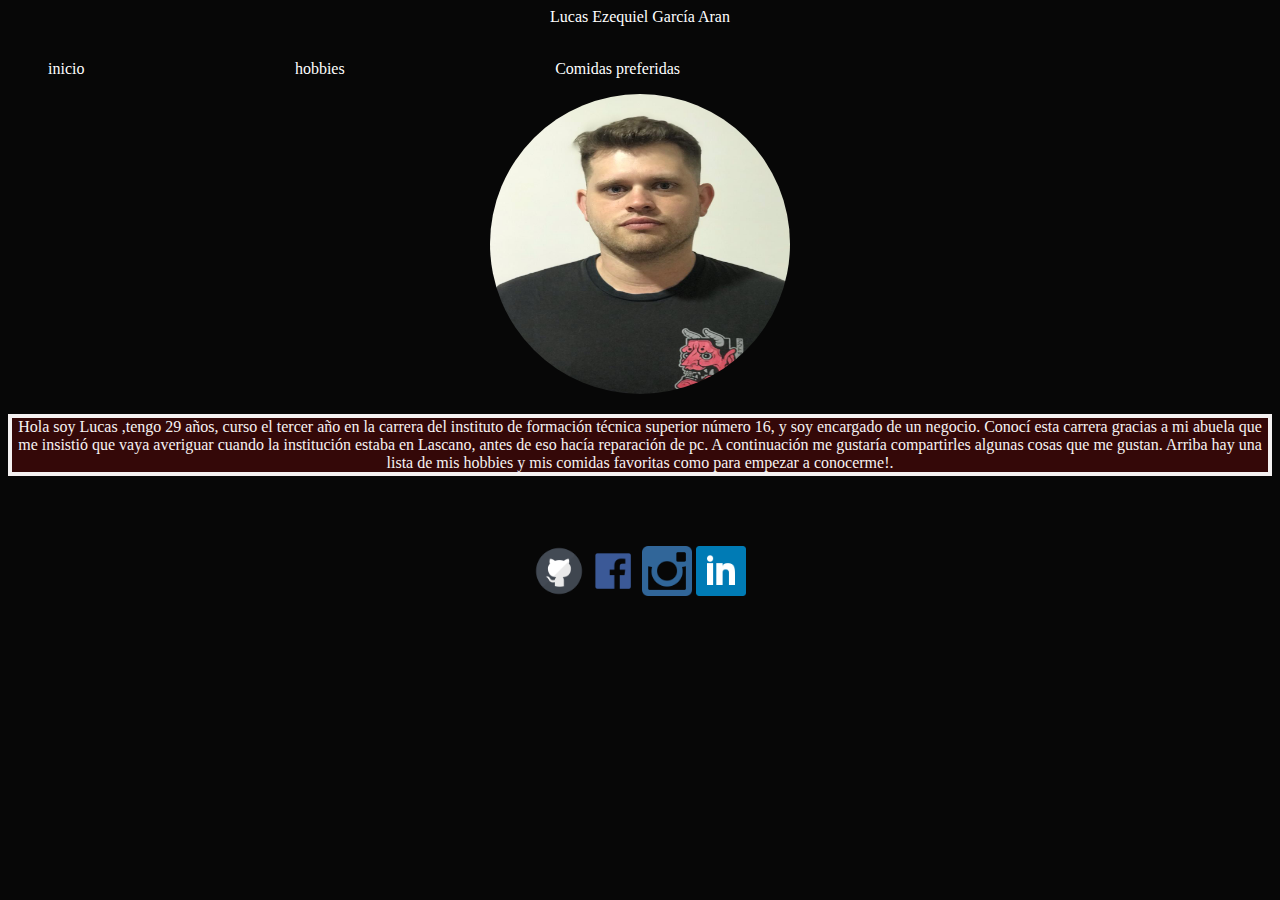
==== index.html @ 84030560 "Segundo commit commit eliminacion de carpeta" ====
<!DOCTYPE html>
<html lang="en">
<head>
    <meta charset="UTF-8">
    <meta name="viewport" content="width=device-width, initial-scale=1.0">
    <link rel="stylesheet" href="style.css">
    <title>Presentación</title>
</head>
<body>
    <header>Lucas Ezequiel García Aran</header><br>
    <div class="Principio">
   
    
    <div class="menu">
        <nav>
            
            <ul>
            

                <li><a href="#">inicio</li></a>
                <li><a href="hobbies.html">hobbies</li></a>
                <li><a href="ComidasPreferidas.html">Comidas preferidas</li></a>
            </ul>
            
        </nav>
    </div>
   
</div>
    </div>
    <div class="Inicio">
    <img src="./img/lucas1.png" alt="">
    <p class="caja1">Hola soy Lucas ,tengo 29 años, curso el tercer año en la carrera del instituto de formación técnica superior número 16, y soy encargado de un negocio.
     Conocí esta carrera gracias a mi abuela que me insistió que vaya averiguar cuando la institución estaba en Lascano, antes de eso hacía reparación de pc.
    A continuación me gustaría compartirles algunas cosas que me gustan.
    Arriba hay una lista de mis hobbies y mis comidas favoritas como para empezar a conocerme!.
        
    </p>

   
</div>
<br><br><br>
    <div class="Social" >
     <a href="github.com"> <img src="./img/github_101792.png" ></a>
     
     <a href="facebook.com"> <img src="./img/facebook.png" ></a>
     
     <a href="instagram.com"> <img src="./img/instagram.png" ></a>
     
     <a href="linkedin.com"> <img src="./img/linkedin.png" ></a>
     
    </div>
</body>
</html>
---- style.css ----
.Principio {
    background-color: rgb(7, 7, 7);
    color: rgb(255, 255, 255);
}
.Principio nav{
    background-color: rgb(7,7,7);
    float: center;

}
.Principio a:hover{
    background-color: rgb(222, 36, 36);
    color: white;
}
.Principio a{
    text-decoration: none;
    color: rgb(255, 255, 255);
}
.Principio h1{
    text-align: right;
    
}

body{
    background-color: rgb(7, 7, 7);
    color: rgb(255, 255, 255);
    text-align: center;
    
}


.menu ul{
 
    display: flex;
    justify-content: space-between;
    width: 50%;
    
}
.menu  ul li{
    list-style-type: none;
text-decoration-line: none;

}
.Social a img{
    width: 50px;
    height:50px;
}

.Inicio img{
    width: 300px;
    height: 300px;
   border-radius: 50% ;
}
.Social a img{
    width: 50px;
    height:50px;
   align-items: center;
}
.Social p{
    
    width: auto; /* Ancho del contenedor */
    height: auto; /* Alto del contenedor */
    background-color: white; /* Color de fondo blanco */
    border: 4px solid black;
    text-align: right;
    color: black ;
}

.Hobbies a img{
    
    width:48px;            
    position:fixed;
    top:50px;
    right:15px;
}

.imghobbies img {
    display: flex;
    flex-direction: column;
    align-items: center;
    width: 250px;
    height:250px;
    float: left;
    margin-right: 20px;
}
.imghobbies p {
    text-align: center;
    
}
.imghobbies h2{
    color: aliceblue;
}
.caja { 
    width: auto; /* Ancho del contenedor */
    height: 243px; /* Alto del contenedor */
    background-color: white; /* Color de fondo blanco */
    border: 4px solid black;
    color: black;
     }
 .caja1 { 
        width: auto; /* Ancho del contenedor */
        height: auto; /* Alto del contenedor */
        background-color: rgb(52, 8, 8); /* Color de fondo blanco */
        border: 4px solid rgb(244, 241, 241);
        color: rgb(247, 243, 243);
         }
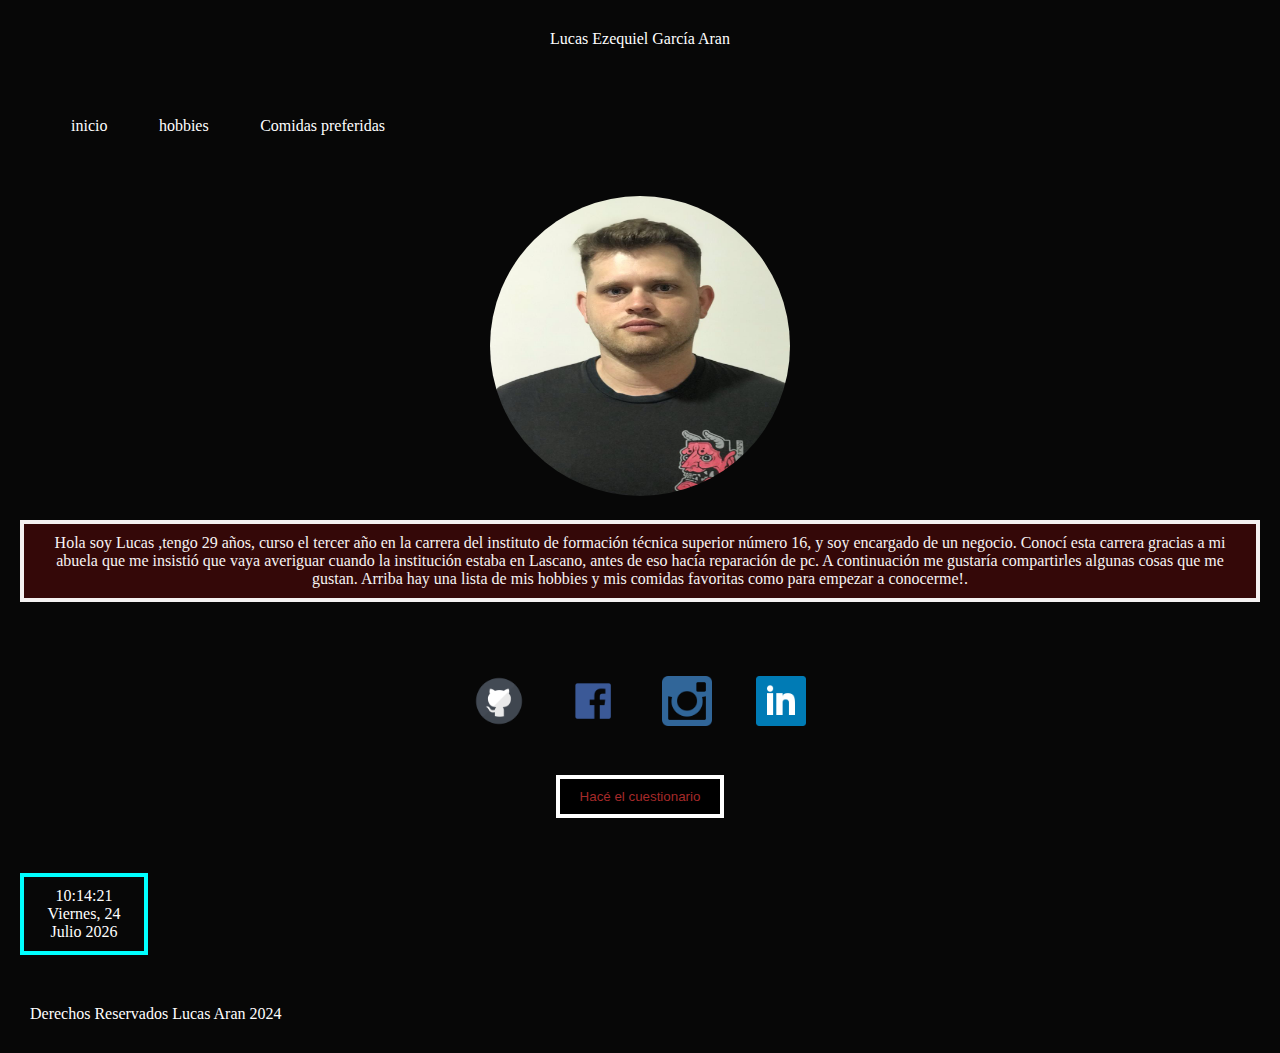
==== commit 78b2024f: "Trabajo Practico n2" ====
--- a/index.html
+++ b/index.html
@@ -1,53 +1,70 @@
-<!DOCTYPE html>
-<html lang="en">
-<head>
-    <meta charset="UTF-8">
-    <meta name="viewport" content="width=device-width, initial-scale=1.0">
-    <link rel="stylesheet" href="style.css">
-    <title>Presentación</title>
-</head>
-<body>
-    <header>Lucas Ezequiel García Aran</header><br>
-    <div class="Principio">
-   
-    
-    <div class="menu">
-        <nav>
-            
-            <ul>
-            
-
-                <li><a href="#">inicio</li></a>
-                <li><a href="hobbies.html">hobbies</li></a>
-                <li><a href="ComidasPreferidas.html">Comidas preferidas</li></a>
-            </ul>
-            
-        </nav>
-    </div>
-   
-</div>
-    </div>
-    <div class="Inicio">
-    <img src="./img/lucas1.png" alt="">
-    <p class="caja1">Hola soy Lucas ,tengo 29 años, curso el tercer año en la carrera del instituto de formación técnica superior número 16, y soy encargado de un negocio.
-     Conocí esta carrera gracias a mi abuela que me insistió que vaya averiguar cuando la institución estaba en Lascano, antes de eso hacía reparación de pc.
-    A continuación me gustaría compartirles algunas cosas que me gustan.
-    Arriba hay una lista de mis hobbies y mis comidas favoritas como para empezar a conocerme!.
-        
-    </p>
-
-   
-</div>
-<br><br><br>
-    <div class="Social" >
-     <a href="github.com"> <img src="./img/github_101792.png" ></a>
-     
-     <a href="facebook.com"> <img src="./img/facebook.png" ></a>
-     
-     <a href="instagram.com"> <img src="./img/instagram.png" ></a>
-     
-     <a href="linkedin.com"> <img src="./img/linkedin.png" ></a>
-     
-    </div>
-</body>
+<!DOCTYPE html>
+<html lang="en">
+<head>
+    <meta charset="UTF-8">
+    <meta name="viewport" content="width=device-width, initial-scale=1.0">
+    <link rel="stylesheet" href="style.css">
+    <title>Presentación</title>
+</head>
+<body>
+    <header>Lucas Ezequiel García Aran</header><br>
+    <div class="Principio">
+   
+    
+    <div class="menu">
+        <nav>
+            
+            <ul>
+                <li><a href="#">inicio</li></a>
+                <li><a href="hobbies.html">hobbies</li></a>
+                <li><a href="ComidasPreferidas.html">Comidas preferidas</li></a>
+            </ul>
+            
+        </nav>
+    </div>
+   
+</div>
+    </div>
+    
+    <div class="Inicio" >
+     
+    <img src="lucas1.png" id="img" alt="" onmouseover="change1()" onmouseout="change2()">
+ </div>
+   <p class="caja1">Hola soy Lucas ,tengo 29 años, curso el tercer año en la carrera del instituto de formación técnica superior número 16, y soy encargado de un negocio.
+     Conocí esta carrera gracias a mi abuela que me insistió que vaya averiguar cuando la institución estaba en Lascano, antes de eso hacía reparación de pc.
+    A continuación me gustaría compartirles algunas cosas que me gustan.
+    Arriba hay una lista de mis hobbies y mis comidas favoritas como para empezar a conocerme!.
+        <script>
+        function change1() {
+                document.getElementById("img").src = "foto2..jpg";
+                                    }
+        function change2() {
+                document.getElementById("img").src = "lucas1.png";
+                                    }
+
+
+        </script>
+    </p>
+
+</div>
+<br><br><br>
+    <div class="Social" >
+     <a href="github.com"> <img src="./img/github_101792.png" ></a>
+     
+     <a href="facebook.com"> <img src="./img/facebook.png" ></a>
+     
+     <a href="instagram.com"> <img src="./img/instagram.png" ></a>
+     
+     <a href="linkedin.com"> <img src="./img/linkedin.png" ></a>
+     
+    </div>
+<button id="btnForm" class="btnForm" ><a href="alerta.html">Hacé el cuestionario</button></a>
+    <div id="contador" class="contador"></div>
+
+<div id="VerReloj" class="Reloj"></div>
+<script src="main.js"></script>
+<div id="Formulario" class="form"></div>
+<footer>Derechos Reservados Lucas Aran 2024</footer>
+
+</body>
 </html>--- a/style.css
+++ b/style.css
@@ -1,105 +1,167 @@
-.Principio {
-    background-color: rgb(7, 7, 7);
-    color: rgb(255, 255, 255);
-}
-.Principio nav{
-    background-color: rgb(7,7,7);
-    float: center;
-
-}
-.Principio a:hover{
-    background-color: rgb(222, 36, 36);
-    color: white;
-}
-.Principio a{
-    text-decoration: none;
-    color: rgb(255, 255, 255);
-}
-.Principio h1{
-    text-align: right;
-    
-}
-
-body{
-    background-color: rgb(7, 7, 7);
-    color: rgb(255, 255, 255);
-    text-align: center;
-    
-}
-
-
-.menu ul{
- 
-    display: flex;
-    justify-content: space-between;
-    width: 50%;
-    
-}
-.menu  ul li{
-    list-style-type: none;
-text-decoration-line: none;
-
-}
-.Social a img{
-    width: 50px;
-    height:50px;
-}
-
-.Inicio img{
-    width: 300px;
-    height: 300px;
-   border-radius: 50% ;
-}
-.Social a img{
-    width: 50px;
-    height:50px;
-   align-items: center;
-}
-.Social p{
-    
-    width: auto; /* Ancho del contenedor */
-    height: auto; /* Alto del contenedor */
-    background-color: white; /* Color de fondo blanco */
-    border: 4px solid black;
-    text-align: right;
-    color: black ;
-}
-
-.Hobbies a img{
-    
-    width:48px;            
-    position:fixed;
-    top:50px;
-    right:15px;
-}
-
-.imghobbies img {
-    display: flex;
-    flex-direction: column;
-    align-items: center;
-    width: 250px;
-    height:250px;
-    float: left;
-    margin-right: 20px;
-}
-.imghobbies p {
-    text-align: center;
-    
-}
-.imghobbies h2{
-    color: aliceblue;
-}
-.caja { 
-    width: auto; /* Ancho del contenedor */
-    height: 243px; /* Alto del contenedor */
-    background-color: white; /* Color de fondo blanco */
-    border: 4px solid black;
-    color: black;
-     }
- .caja1 { 
-        width: auto; /* Ancho del contenedor */
-        height: auto; /* Alto del contenedor */
-        background-color: rgb(52, 8, 8); /* Color de fondo blanco */
-        border: 4px solid rgb(244, 241, 241);
-        color: rgb(247, 243, 243);
-         } 
+* {
+  margin: 0px;
+  padding: 10px;
+}
+.Principio {
+  background-color: rgb(7, 7, 7);
+  color: rgb(255, 255, 255);
+}
+.Principio nav {
+  background-color: rgb(7, 7, 7);
+  float: center;
+}
+.Principio a:hover {
+  background-color: rgb(222, 36, 36);
+  color: white;
+}
+.Principio a {
+  text-decoration: none;
+  color: rgb(255, 255, 255);
+}
+.Principio h1 {
+  text-align: right;
+}
+
+body {
+  background-color: rgb(7, 7, 7);
+  color: rgb(255, 255, 255);
+  text-align: center;
+}
+
+.menu ul {
+  display: flex;
+  justify-content: space-between;
+  width: 30%;
+  padding: 1px;
+}
+.menu ul li {
+  list-style-type: none;
+  text-decoration-line: none;
+}
+.Social a img {
+  width: 50px;
+  height: 50px;
+}
+
+.Inicio img {
+  width: 300px;
+  height: 300px;
+  border-radius: 50%;
+}
+.Social a img {
+  width: 50px;
+  height: 50px;
+  align-items: center;
+}
+.Social p {
+  width: auto; /* Ancho del contenedor */
+  height: auto; /* Alto del contenedor */
+  background-color: white; /* Color de fondo blanco */
+  border: 4px solid black;
+  text-align: right;
+  color: black;
+}
+
+.Hobbies a img {
+  width: 48px;
+  position: fixed;
+  top: 50px;
+  right: 15px;
+}
+
+.imghobbies img {
+  display: flex;
+  flex-direction: column;
+  align-items: center;
+  width: 250px;
+  height: 250px;
+  float: left;
+  margin-right: 20px;
+}
+.imghobbies p {
+  text-align: center;
+}
+.imghobbies h2 {
+  color: aliceblue;
+}
+.caja {
+  width: auto; /* Ancho del contenedor */
+  height: 243px; /* Alto del contenedor */
+  background-color: white; /* Color de fondo blanco */
+  border: 4px solid black;
+  color: black;
+}
+.caja1 {
+  width: auto; /* Ancho del contenedor */
+  height: auto; /* Alto del contenedor */
+  background-color: rgb(52, 8, 8); /* Color de fondo blanco */
+  border: 4px solid rgb(244, 241, 241);
+  color: rgb(247, 243, 243);
+}
+.tituloIcono h1 {
+  float: center;
+  font-size: 50px;
+}
+.tituloIcono h2 {
+  float: center -20px;
+  font-size: 35px;
+}
+.tituloIcono i {
+  float: left;
+  font-size: 25px;
+}
+.Reloj {
+  margin-top: 25px;
+  padding: 10px;
+  width: 100px;
+
+  display: flex;
+  align-items: center;
+  justify-content: center;
+
+  border: 4px solid cyan;
+}
+.btnForm {
+  margin-top: 25px;
+  background-color: black;
+  border: 4px solid white;
+}
+.btnForm a {
+  text-decoration-line: none;
+  color: brown;
+}
+.btnForm :hover {
+  background-color: white;
+  border: 4px solid greenyellow;
+}
+a:hover {
+  color: salmon;
+}
+.contador {
+  margin-top: 10px;
+}
+.formulario {
+  box-sizing: border-box;
+}
+.formulario section {
+  border: 2px solid silver;
+  border-radius: 10px;
+  padding: 10px;
+  margin: 10px 0;
+}
+.formulario label {
+  display: block;
+}
+footer {
+  margin-top: 20px;
+  text-align: left;
+}
+#contador {
+  font-size: 2em;
+  text-align: center;
+  margin-top: 10px;
+}
+.alertaButton a button :hover {
+  background-color: black;
+  color: white;
+}
